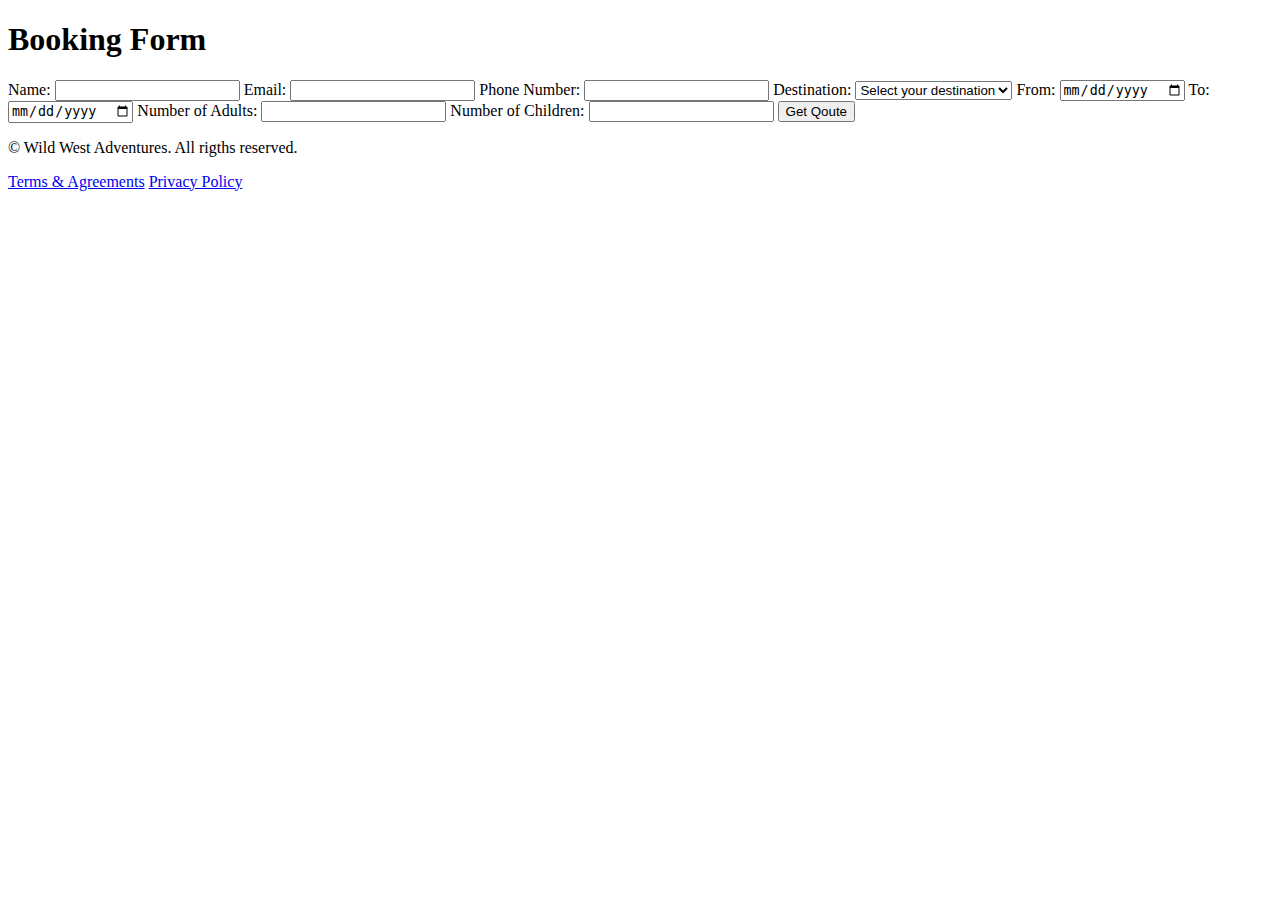
==== form.html @ 686846b0 "Add files via upload" ====
<!DOCTYPE html>  
<html lang="en">  

<head>  
    <meta charset="UTF-8">  
    <meta name="viewport" content="width=device-width, initial-scale=1.0">  
    <title>Booking Form</title>  
    <link rel="stylesheet" href="assets/css/form.css">  
    <script defer src="assets/js/form.js"></script>  
</head>  

<body>  
    <div class="container">  
        <h1>Booking Form</h1>  
        <form id="bookingForm">  
            <label for="name">Name:</label>  
            <input type="text" id="name" name="name" required>  

            <label for="email">Email:</label>  
            <input type="email" id="email" name="email" required>  

            <label for="phone">Phone Number:</label>  
            <input type="tel" id="phone" name="phone" >  

            <label for="destination">Destination:</label>  
            <select id="destination" name="destination" required>  
                <option value="" disabled selected>Select your destination</option>  
                <option value="Mara">Maasai Mara</option>  
                <option value="Nakuru">Lake Nakuru</option>  
                <option value="Nairobi">Nairobi Safari</option>  
                <option value="Amboseli">Amboseli</option>
                <option value="Samburu">Samburu</option>
                <option value="Diani">Diani</option> 
            </select>  

            <label for="start">From:</label>  
            <input type="date" id="start" name="start" required>  

            <label for="end">To:</label>  
            <input type="date" id="end" name="end" required>  

            <label for="adults">Number of Adults:</label>  
            <input type="number" id="people" name="people" min="1" required>
            <label for="children">Number of Children:</label>  
            <input type="number" id="people" name="people" min="1" required> 

            <button type="submit">Get Qoute</button>  
        </form>  
        <div id="formMessage"></div>  
    </div> 
    <footer class="footer section">
                <div class="footer__rights">
                    <p class="footer__copy">&#169; Wild West Adventures. All rigths reserved.</p>
                    <div class="footer__terms">
                        <a href="#" class="footer__terms-link">Terms & Agreements</a>
                        <a href="#" class="footer__terms-link">Privacy Policy</a>
                    </div>
                </div>
            </div>
    </footer>
    <script src="assets/js/form.js"></script>
</body>  

</html>
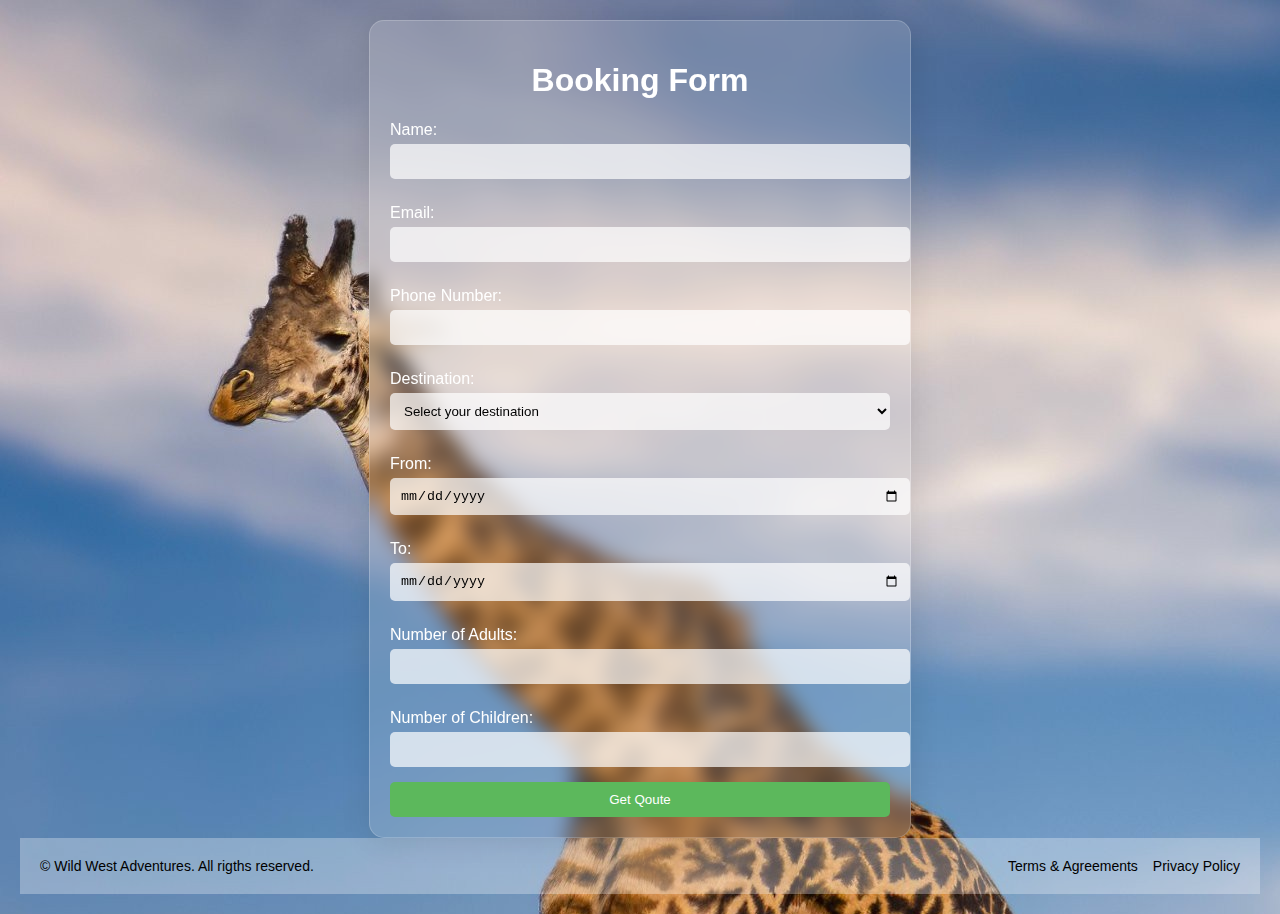
==== commit 3b5a3775: "Update form.html" ====
--- a/form.html
+++ b/form.html
@@ -42,7 +42,7 @@
             <label for="adults">Number of Adults:</label>  
             <input type="number" id="people" name="people" min="1" required>
             <label for="children">Number of Children:</label>  
-            <input type="number" id="people" name="people" min="1" required> 
+            <input type="number" id="people" name="people" min="0" required> 
 
             <button type="submit">Get Qoute</button>  
         </form>  
--- a/assets/css/form.css
+++ b/assets/css/form.css
@@ -0,0 +1,100 @@
+body {  
+    font-family: Arial, sans-serif; 
+    background-image: url('/images/tall.jpg'); 
+    /* background: linear-gradient(to right, #6a11cb, #2575fc);  Gradient background */  
+    margin: 0;  
+    padding: 20px;  
+}  
+
+.container {  
+    max-width: 500px;  
+    margin: auto;  
+    background: rgba(255, 255, 255, 0.15); /* Semi-transparent white */  
+    backdrop-filter: blur(10px); /* Blur effect for glassmorphism */  
+    border-radius: 15px; /* Rounded corners */  
+    box-shadow: 0 4px 30px rgba(0, 0, 0, 0.1); /* Shadow for depth */  
+    padding: 20px;  
+    border: 1px solid rgba(255, 255, 255, 0.2); /* Optional border for better visibility */  
+}  
+
+h1 {  
+    text-align: center;  
+    color: white; /* Text color for title */  
+}  
+
+label {  
+    display: block;  
+    margin: 10px 0 5px;  
+    color: white; /* Text color for labels */  
+}  
+
+input,  
+select {  
+    width: 100%;  
+    padding: 10px;  
+    margin-bottom: 15px;  
+    border: none; /* No border */  
+    border-radius: 5px;  
+    background: rgba(255, 255, 255, 0.7); /* Light opaque background */  
+}  
+
+input:focus,  
+select:focus {  
+    outline: none; /* Remove default outline */  
+    box-shadow: 0 0 5px rgba(255, 255, 255, 0.8); /* Highlight effect on focus */  
+}  
+
+button {  
+    width: 100%;  
+    padding: 10px;  
+    background-color: #5cb85c;  
+    color: white;  
+    border: none;  
+    border-radius: 5px;  
+    cursor: pointer;  
+    transition: background-color 0.3s; /* Smooth transition for hover effect */  
+}  
+
+button:hover {  
+    background-color: #4cae4c; /* Darker green on hover */  
+}  
+
+#error {  
+    color: red;  
+}
+
+.footer {  
+    background-color: rgba(255, 255, 255, 0.3); /* Transparent white background */  
+    color: black; /* Change text color for better readability on transparent background */  
+    padding: 20px 0; /* Padding for spacing */  
+    text-align: center; /* Center the content */  
+}  
+
+.footer__rights {  
+    max-width: 1200px; /* Limit the width of the footer content */  
+    margin: 0 auto; /* Center align the footer content */  
+    display: flex; /* Use flexbox for layout */  
+    justify-content: space-between; /* Space out elements */  
+    align-items: center; /* Center items vertically */  
+}  
+
+.footer__copy {  
+    margin: 0; /* Remove default margins */  
+    font-size: 14px; /* Set font size */  
+}  
+
+.footer__terms {  
+    display: flex; /* Use flexbox for terms layout */  
+}  
+
+.footer__terms-link {  
+    color: black; /* Link color */  
+    text-decoration: none; /* Remove underline */  
+    margin-left: 15px; /* Space between links */  
+    font-size: 14px; /* Set font size for links */  
+    transition: color 0.3s; /* Smooth color transition */  
+}  
+
+.footer__terms-link:hover {  
+    color: #ffcc00; /* Change color on hover */  
+}
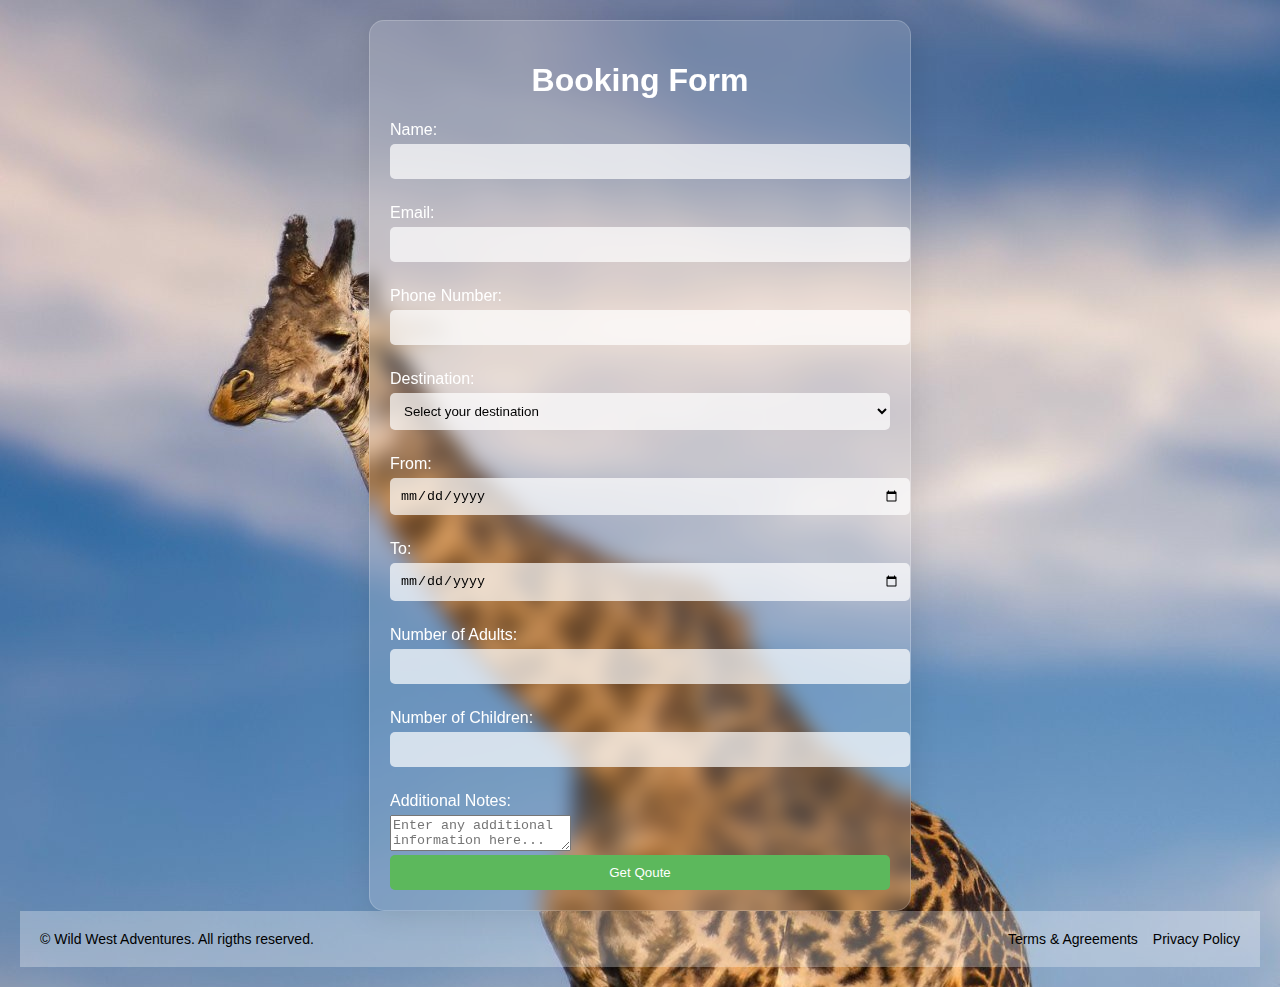
==== commit e9e6f1b5: "Update form.html" ====
--- a/form.html
+++ b/form.html
@@ -40,9 +40,13 @@
             <input type="date" id="end" name="end" required>  
 
             <label for="adults">Number of Adults:</label>  
-            <input type="number" id="people" name="people" min="1" required>
+            <input type="number" id="adults" name="adults" min="1" required>
             <label for="children">Number of Children:</label>  
-            <input type="number" id="people" name="people" min="0" required> 
+            <input type="number" id="children" name="children" min="0" required> 
+
+             <label for="notes">Additional Notes:</label>  
+            <textarea id="notes" name="notes" placeholder="Enter any additional information here..."></textarea> 
+
 
             <button type="submit">Get Qoute</button>  
         </form>  
